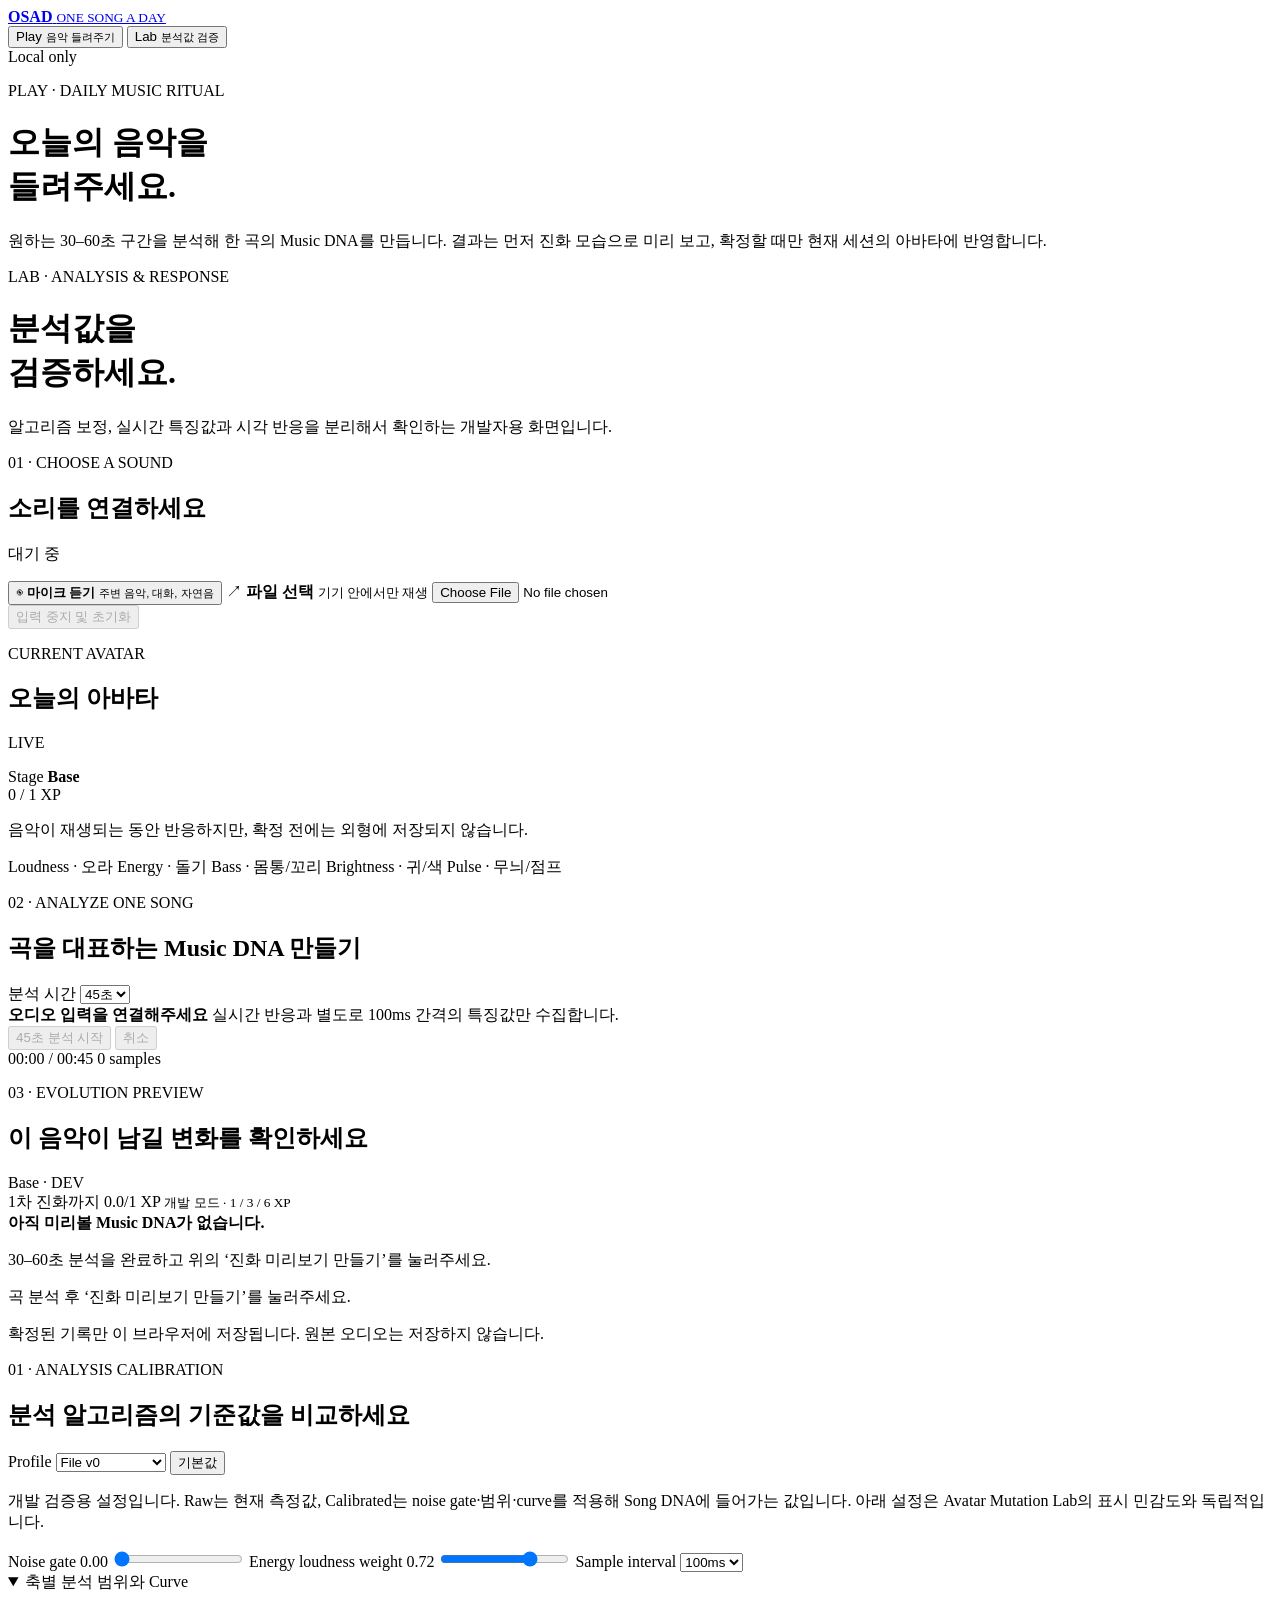
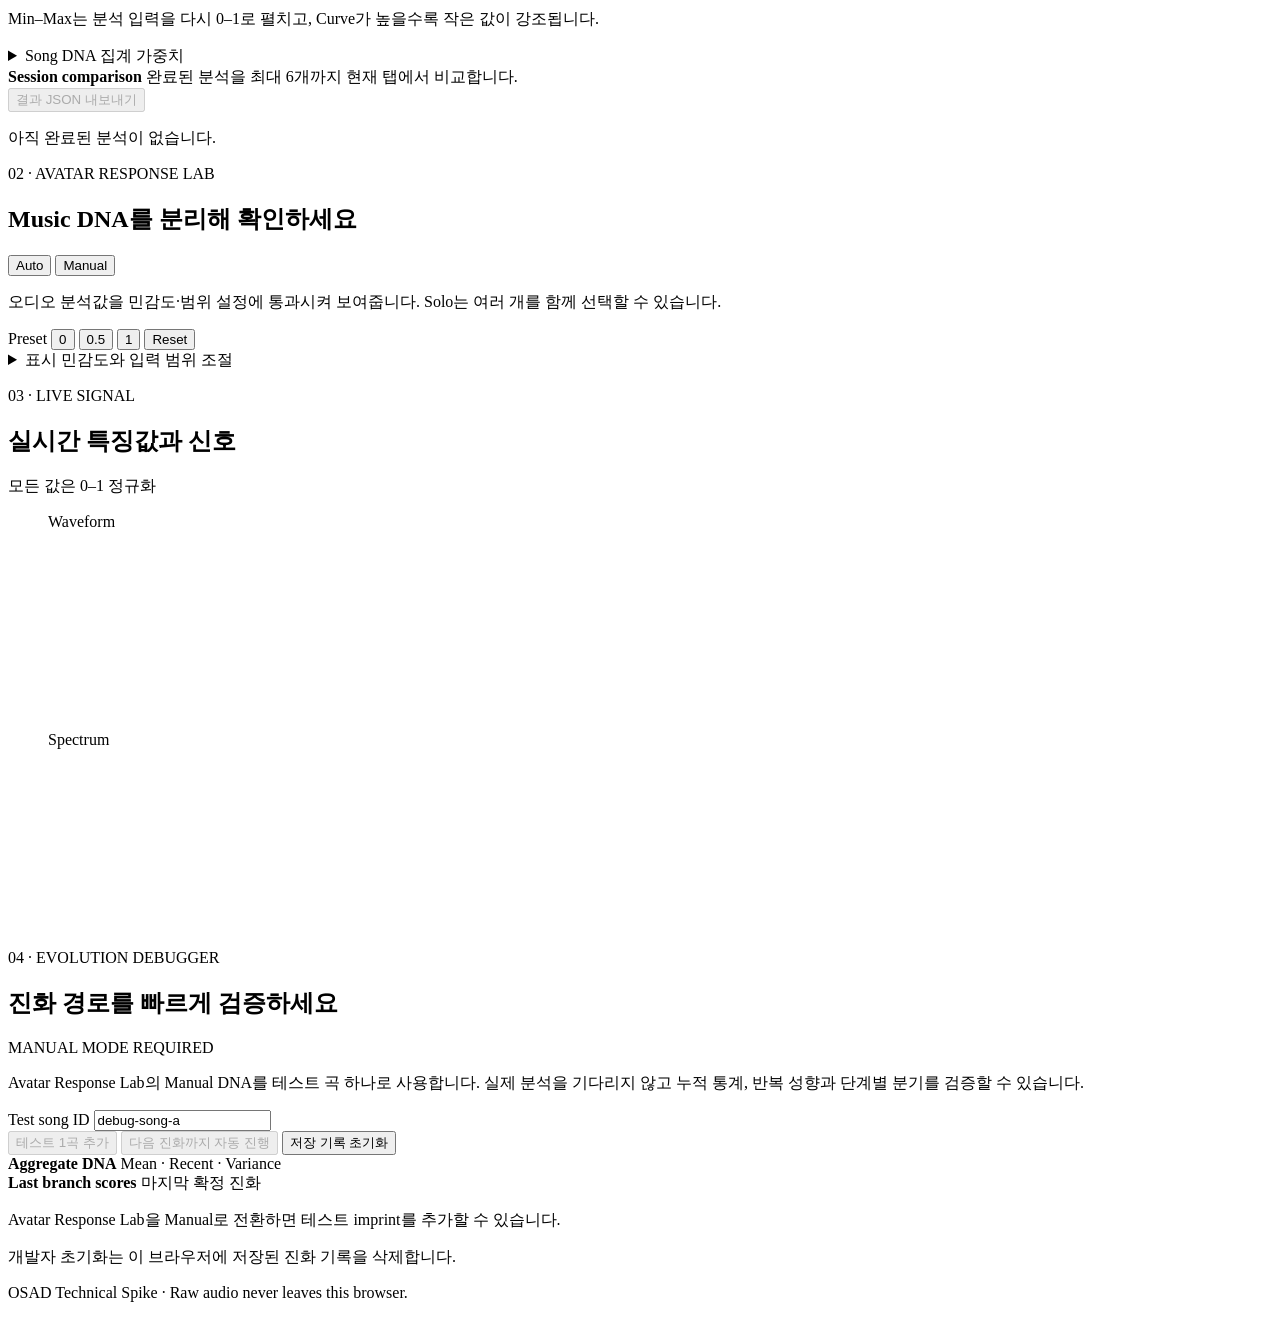
==== index.html @ d76a0a9f "deploy: publish OSAD prototype" ====
<!doctype html>
<html lang="ko">
  <head>
    <meta charset="UTF-8" />
    <meta name="viewport" content="width=device-width, initial-scale=1.0" />
    <meta
      name="description"
      content="OSAD 온디바이스 오디오 특징 분석 실험"
    />
    <title>OSAD · One Song A Day</title>
    <script type="module" crossorigin src="/OSAD-demo/assets/index-De5L0HY9.js"></script>
    <link rel="stylesheet" crossorigin href="/OSAD-demo/assets/index-Bfvv5Qcm.css">
  </head>
  <body data-page="play">
    <main class="app-shell">
      <header class="app-header">
        <a class="brand" href="#play" aria-label="OSAD Play 홈">
          <span class="brand-mark" aria-hidden="true"></span>
          <span>
            <strong>OSAD</strong>
            <small>ONE SONG A DAY</small>
          </span>
        </a>

        <nav class="page-nav" aria-label="주요 화면">
          <button class="page-nav-button is-active" data-page-target="play" type="button" aria-selected="true">
            <span>Play</span>
            <small>음악 들려주기</small>
          </button>
          <button class="page-nav-button" data-page-target="lab" type="button" aria-selected="false">
            <span>Lab</span>
            <small>분석값 검증</small>
          </button>
        </nav>

        <div class="privacy-badge" title="오디오는 서버로 전송되지 않습니다.">
          <span class="privacy-dot"></span>
          Local only
        </div>
      </header>

      <header class="page-intro play-only" data-page-section="play">
        <p class="eyebrow">PLAY · DAILY MUSIC RITUAL</p>
        <h1>오늘의 음악을<br />들려주세요.</h1>
        <p class="subtitle">
          원하는 30–60초 구간을 분석해 한 곡의 Music DNA를 만듭니다.
          결과는 먼저 진화 모습으로 미리 보고, 확정할 때만 현재 세션의 아바타에 반영합니다.
        </p>
      </header>

      <header class="page-intro lab-intro lab-only" data-page-section="lab">
        <p class="eyebrow">LAB · ANALYSIS & RESPONSE</p>
        <h1>분석값을<br />검증하세요.</h1>
        <p class="subtitle">
          알고리즘 보정, 실시간 특징값과 시각 반응을 분리해서 확인하는 개발자용 화면입니다.
        </p>
      </header>

      <section class="workspace" aria-label="오디오 분석 작업 영역">
        <article class="panel input-panel play-only" data-page-section="play">
          <div class="panel-heading">
            <div>
              <p class="step">01 · CHOOSE A SOUND</p>
              <h2>소리를 연결하세요</h2>
            </div>
            <p id="status" class="status" data-tone="idle">대기 중</p>
          </div>

          <div class="source-grid">
            <button id="microphone-button" class="source-button" type="button">
              <span class="source-icon" aria-hidden="true">◉</span>
              <span>
                <strong>마이크 듣기</strong>
                <small>주변 음악, 대화, 자연음</small>
              </span>
            </button>

            <label class="source-button file-button" for="audio-file">
              <span class="source-icon" aria-hidden="true">↗</span>
              <span>
                <strong>파일 선택</strong>
                <small id="file-name">기기 안에서만 재생</small>
              </span>
              <input id="audio-file" type="file" accept="audio/*" />
            </label>
          </div>

          <audio id="audio-player" controls hidden></audio>

          <button id="stop-button" class="text-button" type="button" disabled>
            입력 중지 및 초기화
          </button>
        </article>

        <article class="panel avatar-panel">
          <div class="panel-heading compact">
            <div>
              <p class="step">CURRENT AVATAR</p>
              <h2>오늘의 아바타</h2>
            </div>
            <p class="live-label"><span></span> LIVE</p>
          </div>

          <div id="avatar-stage" class="avatar-stage" aria-label="오디오에 반응하는 임시 아바타">
            <div class="avatar-aura aura-outer"></div>
            <div class="avatar-aura aura-inner"></div>

            <div class="evolution-object-layer affinity-objects" aria-hidden="true">
              <span></span><span></span><span></span><span></span><span></span>
            </div>
            <div class="evolution-object-layer specialization-objects" aria-hidden="true">
              <span></span><span></span><span></span><span></span>
            </div>
            <div class="evolution-object-layer mastery-objects" aria-hidden="true">
              <span></span><span></span><span></span><span></span><span></span>
            </div>
            <div class="evolution-burst" aria-hidden="true">
              <span style="--burst-angle:-75deg"></span>
              <span style="--burst-angle:-48deg"></span>
              <span style="--burst-angle:-22deg"></span>
              <span style="--burst-angle:8deg"></span>
              <span style="--burst-angle:36deg"></span>
              <span style="--burst-angle:64deg"></span>
              <span style="--burst-angle:104deg"></span>
              <span style="--burst-angle:142deg"></span>
            </div>
            <div id="evolution-unlock-label" class="evolution-unlock-label" aria-live="polite"></div>
            <div class="avatar-shadow"></div>

            <div class="avatar-creature">
              <div class="avatar-tail" aria-hidden="true">
                <span></span><span></span><span></span>
              </div>

              <div class="energy-crest" aria-hidden="true">
                <span></span><span></span><span></span><span></span><span></span>
              </div>

              <div class="avatar-ear ear-left" aria-hidden="true"><span></span></div>
              <div class="avatar-ear ear-right" aria-hidden="true"><span></span></div>

              <div class="avatar-core">
                <div class="body-highlight"></div>
                <div class="body-pattern" aria-hidden="true">
                  <span class="pattern-one"></span>
                  <span class="pattern-two"></span>
                  <span class="pattern-three"></span>
                </div>
                <span class="eye eye-left"></span>
                <span class="eye eye-right"></span>
                <span class="mouth"></span>
              </div>
            </div>
          </div>

          <div class="avatar-state-card">
            <div>
              <span>Stage</span>
              <strong id="avatar-evolution-stage">Base</strong>
            </div>
            <span id="avatar-evolution-progress">0 / 1 XP</span>
          </div>
          <p class="avatar-note">음악이 재생되는 동안 반응하지만, 확정 전에는 외형에 저장되지 않습니다.</p>
          <div class="trait-legend" aria-label="Music DNA 신체 변화 연결">
            <span>Loudness · 오라</span>
            <span>Energy · 돌기</span>
            <span>Bass · 몸통/꼬리</span>
            <span>Brightness · 귀/색</span>
            <span>Pulse · 무늬/점프</span>
          </div>
        </article>
      </section>

      <section class="panel song-analysis-panel play-only" data-page-section="play" aria-labelledby="song-analysis-heading">
        <div class="panel-heading">
          <div>
            <p class="step">02 · ANALYZE ONE SONG</p>
            <h2 id="song-analysis-heading">곡을 대표하는 Music DNA 만들기</h2>
          </div>
          <div class="duration-control">
            <label for="analysis-duration">분석 시간</label>
            <select id="analysis-duration">
              <option value="30">30초</option>
              <option value="45" selected>45초</option>
              <option value="60">60초</option>
            </select>
          </div>
        </div>

        <div class="analysis-session">
          <div class="analysis-copy">
            <strong id="analysis-status">오디오 입력을 연결해주세요</strong>
            <span id="analysis-detail">실시간 반응과 별도로 100ms 간격의 특징값만 수집합니다.</span>
          </div>
          <div class="analysis-actions">
            <button id="start-analysis" class="primary-button" type="button" disabled>45초 분석 시작</button>
            <button id="cancel-analysis" class="secondary-button" type="button" disabled>취소</button>
          </div>
        </div>

        <div class="analysis-progress" aria-label="곡 분석 진행률">
          <span id="analysis-progress-bar"></span>
        </div>
        <div class="analysis-progress-meta">
          <span id="analysis-time">00:00 / 00:45</span>
          <span id="analysis-frame-count">0 samples</span>
        </div>

        <div id="song-result" class="song-result" hidden>
          <div class="result-heading">
            <div>
              <p class="step">SONG DNA SNAPSHOT</p>
              <h3>분석 결과</h3>
            </div>
            <div class="result-actions">
              <span id="result-summary">45초 · 0 samples</span>
              <button id="preview-song-dna" class="secondary-button" type="button">진화 미리보기 만들기</button>
            </div>
          </div>
          <div id="song-dna-result" class="song-dna-result"></div>
          <p class="result-note">이 결과는 실시간 반응값과 분리된 곡 단위 스냅샷이며 아직 Avatar DNA에 저장되지 않습니다.</p>
        </div>
      </section>

      <section id="evolution-panel" class="panel evolution-panel play-only" data-page-section="play" aria-labelledby="evolution-heading">
        <div class="panel-heading evolution-heading">
          <div>
            <p class="step">03 · EVOLUTION PREVIEW</p>
            <h2 id="evolution-heading">이 음악이 남길 변화를 확인하세요</h2>
          </div>
          <span id="evolution-stage-label" class="evolution-mode-badge">Base · DEV</span>
        </div>

        <div class="evolution-progress-copy">
          <span id="evolution-progress-label">1차 진화까지 0.0/1 XP</span>
          <small>개발 모드 · 1 / 3 / 6 XP</small>
        </div>
        <div class="evolution-progress"><span id="evolution-progress-bar"></span></div>

        <div id="evolution-empty" class="evolution-empty">
          <strong>아직 미리볼 Music DNA가 없습니다.</strong>
          <p>30–60초 분석을 완료하고 위의 ‘진화 미리보기 만들기’를 눌러주세요.</p>
        </div>

        <div id="evolution-preview-content" class="evolution-preview-content" hidden>
          <div class="evolution-comparison" aria-label="진화 전후 비교">
            <article>
              <span>현재 모습</span>
              <strong id="evolution-before-label">Base</strong>
            </article>
            <span class="evolution-arrow" aria-hidden="true">→</span>
            <article class="is-next">
              <span>예상 모습</span>
              <strong id="evolution-after-label">1차 진화</strong>
            </article>
          </div>

          <p id="evolution-reason" class="evolution-reason"></p>
          <div id="evolution-candidates" class="evolution-candidates"></div>

          <div class="evolution-actions">
            <button id="discard-evolution" class="secondary-button" type="button">보류</button>
            <button id="confirm-evolution" class="primary-button" type="button">진화 확정하기</button>
          </div>
        </div>

        <p id="evolution-message" class="evolution-message" aria-live="polite">곡 분석 후 ‘진화 미리보기 만들기’를 눌러주세요.</p>
        <p class="evolution-session-note">확정된 기록만 이 브라우저에 저장됩니다. 원본 오디오는 저장하지 않습니다.</p>
      </section>

      <section class="panel calibration-panel lab-only" data-page-section="lab" aria-labelledby="calibration-heading">
        <div class="panel-heading">
          <div>
            <p class="step">01 · ANALYSIS CALIBRATION</p>
            <h2 id="calibration-heading">분석 알고리즘의 기준값을 비교하세요</h2>
          </div>
          <div class="calibration-heading-actions">
            <label for="calibration-profile">Profile</label>
            <select id="calibration-profile">
              <option value="file">File v0</option>
              <option value="microphone">Microphone v0</option>
            </select>
            <button id="reset-calibration" class="secondary-button" type="button">기본값</button>
          </div>
        </div>

        <p class="calibration-intro">
          개발 검증용 설정입니다. Raw는 현재 측정값, Calibrated는 noise gate·범위·curve를 적용해
          Song DNA에 들어가는 값입니다. 아래 설정은 Avatar Mutation Lab의 표시 민감도와 독립적입니다.
        </p>

        <div id="calibration-live" class="calibration-live" aria-label="원시값과 보정값 비교"></div>

        <div class="calibration-settings">
          <div class="calibration-core">
            <label>
              <span>Noise gate <output id="noise-gate-output">0.00</output></span>
              <input id="noise-gate" type="range" min="0" max="0.3" step="0.01" value="0" />
            </label>
            <label>
              <span>Energy loudness weight <output id="energy-weight-output">0.72</output></span>
              <input id="energy-weight" type="range" min="0" max="1" step="0.01" value="0.72" />
            </label>
            <label>
              <span>Sample interval</span>
              <select id="sample-interval">
                <option value="50">50ms</option>
                <option value="100" selected>100ms</option>
                <option value="200">200ms</option>
              </select>
            </label>
          </div>

          <details class="calibration-details" open>
            <summary>축별 분석 범위와 Curve</summary>
            <p>Min–Max는 분석 입력을 다시 0–1로 펼치고, Curve가 높을수록 작은 값이 강조됩니다.</p>
            <div id="calibration-axis-controls" class="calibration-axis-controls"></div>
          </details>

          <details class="calibration-details">
            <summary>Song DNA 집계 가중치</summary>
            <p>분석 세션이 끝난 뒤 프레임 통계를 하나의 곡 값으로 요약하는 비율입니다.</p>
            <div class="summary-controls">
              <label>
                <span>Loudness median <output data-summary-output="loudnessMedianWeight">0.55</output></span>
                <input data-summary="loudnessMedianWeight" type="range" min="0" max="1" step="0.01" value="0.55" />
              </label>
              <label>
                <span>Energy mean <output data-summary-output="energyMeanWeight">0.70</output></span>
                <input data-summary="energyMeanWeight" type="range" min="0" max="1" step="0.01" value="0.70" />
              </label>
              <label>
                <span>Pulse P90 <output data-summary-output="pulsePeakWeight">0.65</output></span>
                <input data-summary="pulsePeakWeight" type="range" min="0" max="1" step="0.01" value="0.65" />
              </label>
              <label>
                <span>Active threshold <output data-summary-output="activeThreshold">0.15</output></span>
                <input data-summary="activeThreshold" type="range" min="0" max="0.5" step="0.01" value="0.15" />
              </label>
            </div>
          </details>
        </div>

        <div class="calibration-runs">
          <div class="calibration-runs-heading">
            <div>
              <strong>Session comparison</strong>
              <span>완료된 분석을 최대 6개까지 현재 탭에서 비교합니다.</span>
            </div>
            <button id="export-analysis" class="secondary-button" type="button" disabled>결과 JSON 내보내기</button>
          </div>
          <div id="calibration-run-list" class="calibration-run-list">
            <p class="empty-runs">아직 완료된 분석이 없습니다.</p>
          </div>
        </div>
      </section>

      <section class="panel lab-panel lab-only" data-page-section="lab" aria-labelledby="lab-heading">
        <div class="panel-heading">
          <div>
            <p class="step">02 · AVATAR RESPONSE LAB</p>
            <h2 id="lab-heading">Music DNA를 분리해 확인하세요</h2>
          </div>
          <div class="mode-switch" role="group" aria-label="Music DNA 입력 모드">
            <button class="mode-button is-active" data-mode="auto" type="button">Auto</button>
            <button class="mode-button" data-mode="manual" type="button">Manual</button>
          </div>
        </div>

        <div class="lab-toolbar">
          <p id="mode-description">오디오 분석값을 민감도·범위 설정에 통과시켜 보여줍니다. Solo는 여러 개를 함께 선택할 수 있습니다.</p>
          <div class="preset-group" role="group" aria-label="수동 값 프리셋">
            <span>Preset</span>
            <button data-preset="0" type="button">0</button>
            <button data-preset="0.5" type="button">0.5</button>
            <button data-preset="1" type="button">1</button>
            <button id="reset-lab" class="reset-button" type="button">Reset</button>
          </div>
        </div>

        <div id="dna-controls" class="dna-controls"></div>

        <details class="tuning-panel">
          <summary>표시 민감도와 입력 범위 조절</summary>
          <p>
            이 설정은 화면 반응만 조절하며 Song Analysis 결과에는 영향을 주지 않습니다.
          </p>
          <div id="tuning-controls" class="tuning-controls"></div>
        </details>
      </section>

      <section class="panel metrics-panel lab-only" data-page-section="lab">
        <div class="panel-heading">
          <div>
            <p class="step">03 · LIVE SIGNAL</p>
            <h2>실시간 특징값과 신호</h2>
          </div>
          <p class="unit-note">모든 값은 0–1 정규화</p>
        </div>

        <div id="metrics" class="metrics-grid"></div>

        <div class="charts-grid">
          <figure>
            <figcaption>Waveform</figcaption>
            <canvas id="waveform" width="720" height="180"></canvas>
          </figure>
          <figure>
            <figcaption>Spectrum</figcaption>
            <canvas id="spectrum" width="720" height="180"></canvas>
          </figure>
        </div>
      </section>

      <section class="panel evolution-debug-panel lab-only" data-page-section="lab" aria-labelledby="evolution-debug-heading">
        <div class="panel-heading evolution-debug-heading">
          <div>
            <p class="step">04 · EVOLUTION DEBUGGER</p>
            <h2 id="evolution-debug-heading">진화 경로를 빠르게 검증하세요</h2>
          </div>
          <span id="evolution-debug-mode" class="debug-mode-badge" data-ready="false">MANUAL MODE REQUIRED</span>
        </div>

        <p class="evolution-debug-intro">
          Avatar Response Lab의 Manual DNA를 테스트 곡 하나로 사용합니다. 실제 분석을 기다리지 않고
          누적 통계, 반복 성향과 단계별 분기를 검증할 수 있습니다.
        </p>

        <div class="debug-input-row">
          <label for="debug-song-id">
            <span>Test song ID</span>
            <input id="debug-song-id" type="text" value="debug-song-a" autocomplete="off" />
          </label>
          <div id="evolution-debug-current-dna" class="debug-current-dna" aria-label="현재 테스트 Music DNA"></div>
        </div>

        <div class="evolution-debug-actions">
          <button id="debug-add-imprint" class="secondary-button" type="button" disabled>테스트 1곡 추가</button>
          <button id="debug-advance-stage" class="primary-button" type="button" disabled>다음 진화까지 자동 진행</button>
          <button id="debug-reset-evolution" class="danger-button" type="button">저장 기록 초기화</button>
        </div>

        <div id="evolution-debug-stats" class="evolution-debug-stats"></div>

        <div class="evolution-debug-grid">
          <article>
            <div class="debug-section-heading">
              <strong>Aggregate DNA</strong>
              <span>Mean · Recent · Variance</span>
            </div>
            <div id="evolution-debug-aggregate" class="evolution-debug-aggregate"></div>
          </article>
          <article>
            <div class="debug-section-heading">
              <strong>Last branch scores</strong>
              <span>마지막 확정 진화</span>
            </div>
            <div id="evolution-debug-last-decision" class="debug-last-decision"></div>
          </article>
        </div>

        <p id="evolution-debug-message" class="evolution-debug-message" aria-live="polite">
          Avatar Response Lab을 Manual로 전환하면 테스트 imprint를 추가할 수 있습니다.
        </p>
        <p class="evolution-debug-warning">개발자 초기화는 이 브라우저에 저장된 진화 기록을 삭제합니다.</p>
      </section>

      <footer>
        <p>OSAD Technical Spike · Raw audio never leaves this browser.</p>
      </footer>
    </main>
  </body>
</html>
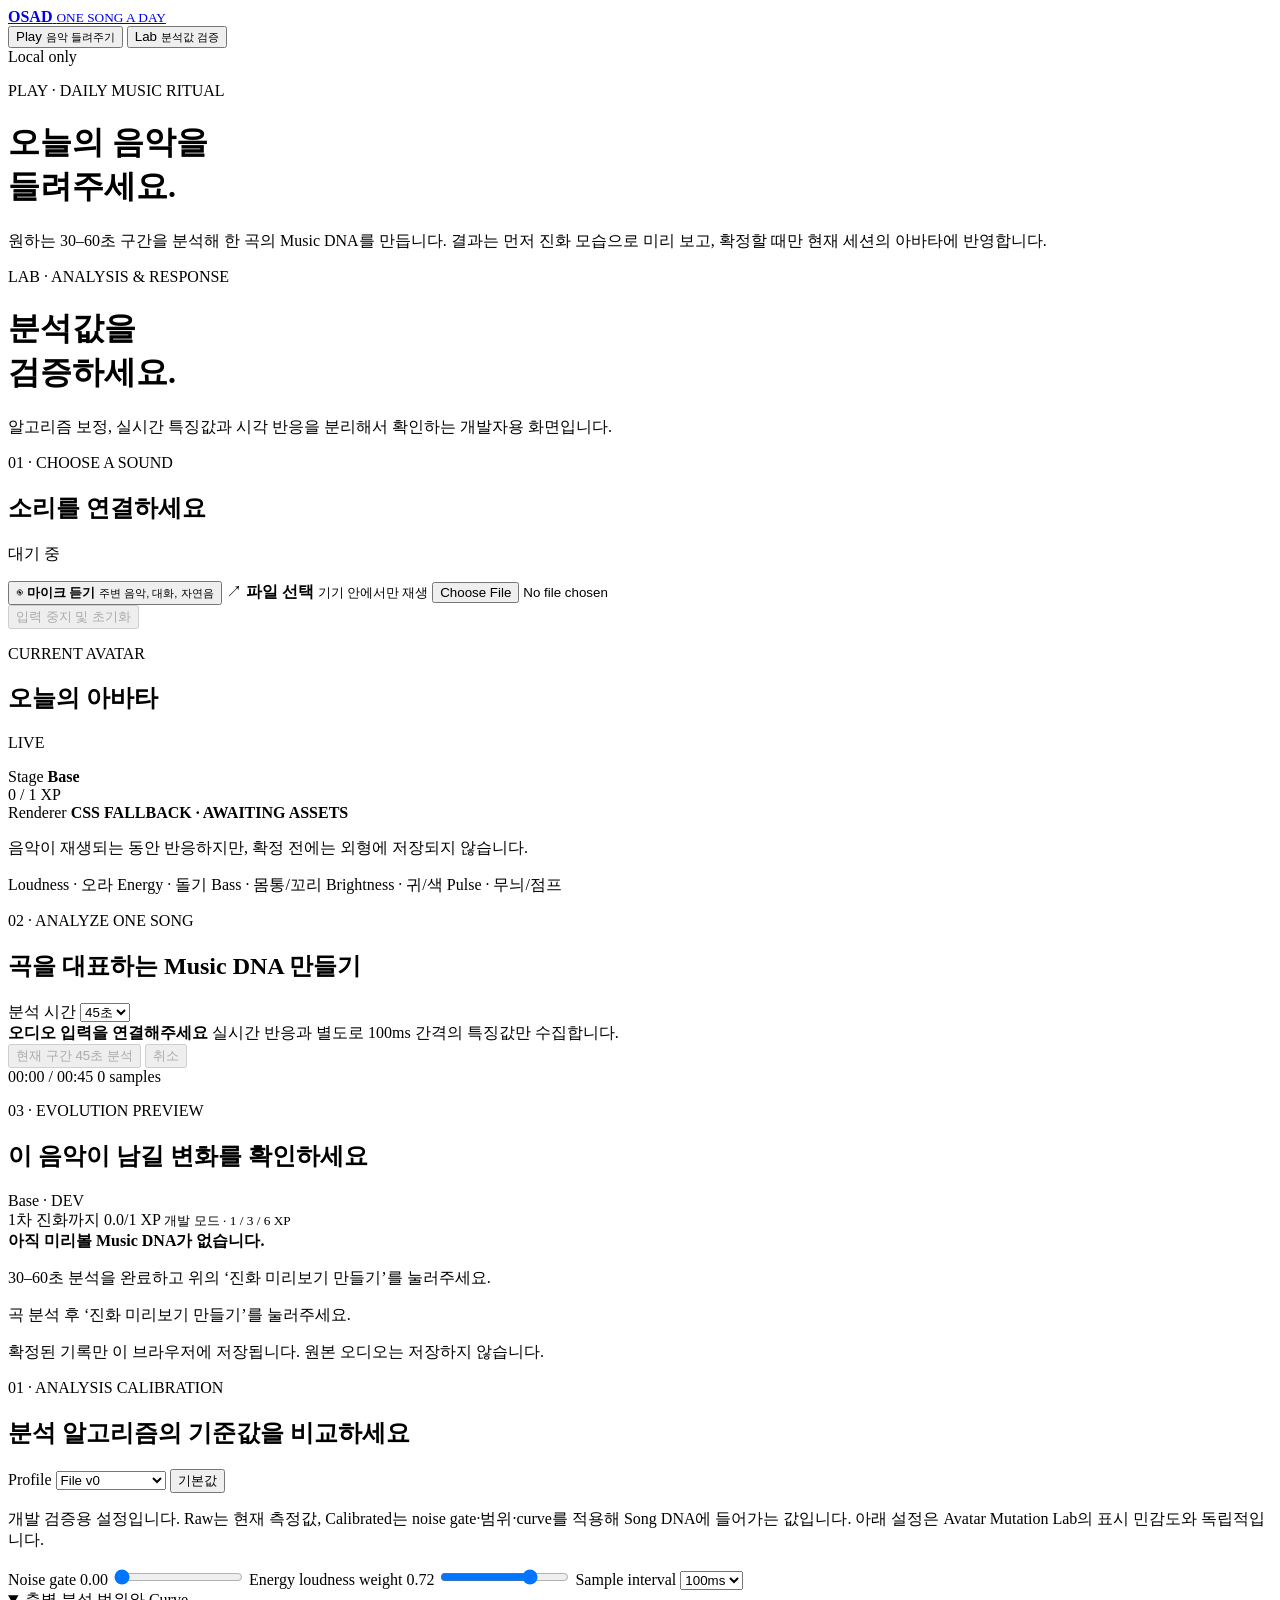
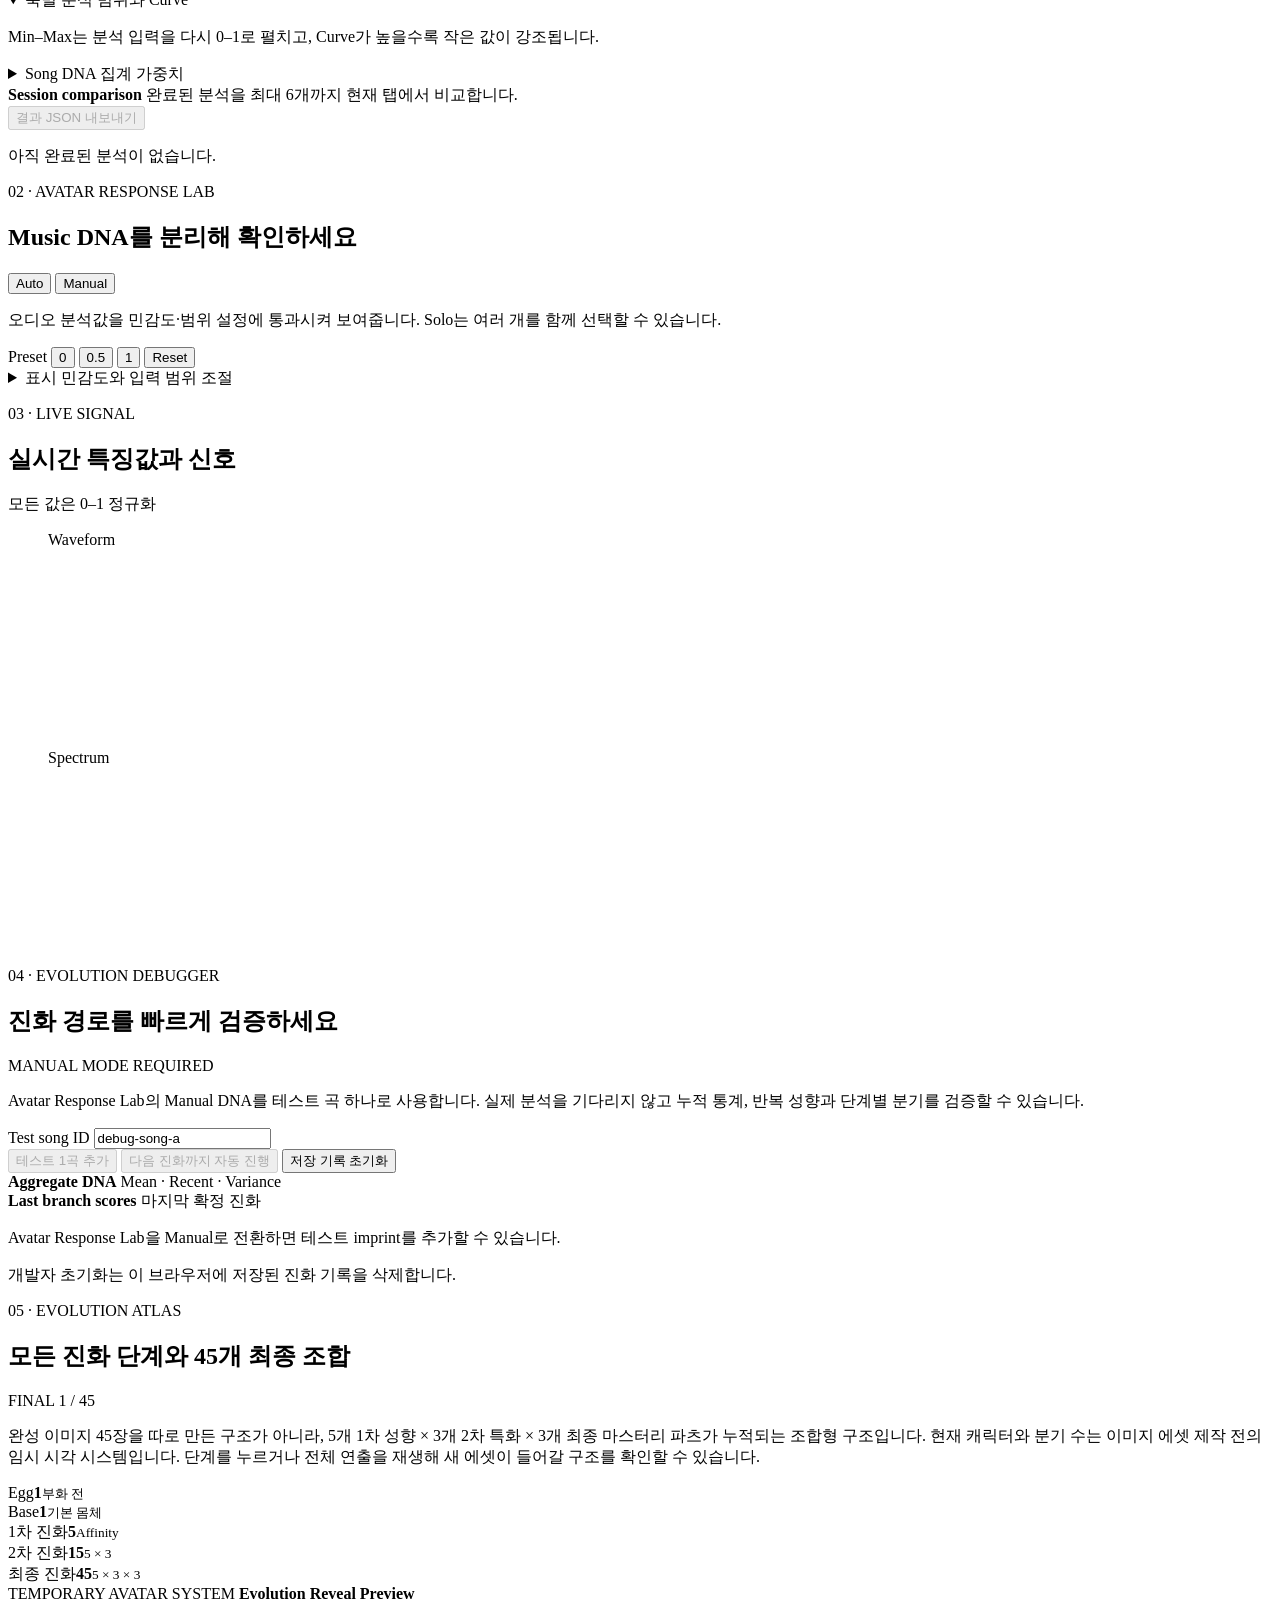
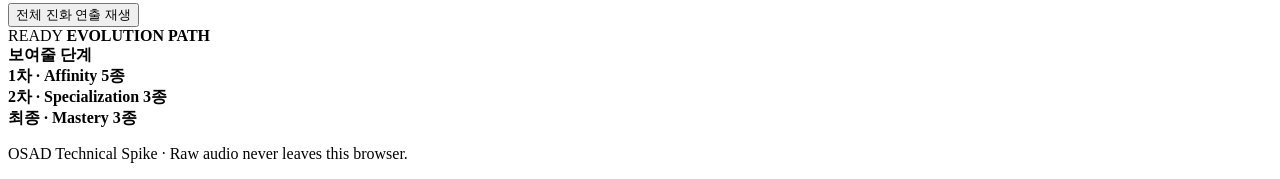
==== commit 4fb44072: "Deploy latest OSAD prototype Built from OSAD source commit dd30ff0.\n\nCo-Authored-By: Codex <norepl" ====
--- a/index.html
+++ b/index.html
@@ -8,8 +8,8 @@
       content="OSAD 온디바이스 오디오 특징 분석 실험"
     />
     <title>OSAD · One Song A Day</title>
-    <script type="module" crossorigin src="/OSAD-demo/assets/index-De5L0HY9.js"></script>
-    <link rel="stylesheet" crossorigin href="/OSAD-demo/assets/index-Bfvv5Qcm.css">
+    <script type="module" crossorigin src="/OSAD-demo/assets/index-B0ubQ3Fd.js"></script>
+    <link rel="stylesheet" crossorigin href="/OSAD-demo/assets/index-CvsinIYR.css">
   </head>
   <body data-page="play">
     <main class="app-shell">
@@ -102,6 +102,16 @@
           </div>
 
           <div id="avatar-stage" class="avatar-stage" aria-label="오디오에 반응하는 임시 아바타">
+            <div class="avatar-asset-stack" aria-hidden="true">
+              <img data-avatar-layer="background" alt="" hidden />
+              <img data-avatar-layer="aura" alt="" hidden />
+              <img data-avatar-layer="body" alt="" hidden />
+              <img data-avatar-layer="mask" alt="" hidden />
+              <img data-avatar-layer="emissive" alt="" hidden />
+              <img data-avatar-layer="permanent" alt="" hidden />
+              <img data-avatar-layer="particles" alt="" hidden />
+              <img data-avatar-layer="foreground" alt="" hidden />
+            </div>
             <div class="avatar-aura aura-outer"></div>
             <div class="avatar-aura aura-inner"></div>
 
@@ -160,6 +170,10 @@
             </div>
             <span id="avatar-evolution-progress">0 / 1 XP</span>
           </div>
+          <div class="avatar-renderer-status">
+            <span>Renderer</span>
+            <strong id="avatar-renderer-status">CSS FALLBACK · AWAITING ASSETS</strong>
+          </div>
           <p class="avatar-note">음악이 재생되는 동안 반응하지만, 확정 전에는 외형에 저장되지 않습니다.</p>
           <div class="trait-legend" aria-label="Music DNA 신체 변화 연결">
             <span>Loudness · 오라</span>
@@ -193,7 +207,8 @@
             <span id="analysis-detail">실시간 반응과 별도로 100ms 간격의 특징값만 수집합니다.</span>
           </div>
           <div class="analysis-actions">
-            <button id="start-analysis" class="primary-button" type="button" disabled>45초 분석 시작</button>
+            <button id="auto-analyze-file" class="primary-button" type="button" hidden disabled>전체 곡에서 45초 자동 선택</button>
+            <button id="start-analysis" class="secondary-button" type="button" disabled>현재 구간 45초 분석</button>
             <button id="cancel-analysis" class="secondary-button" type="button" disabled>취소</button>
           </div>
         </div>
@@ -206,6 +221,15 @@
           <span id="analysis-frame-count">0 samples</span>
         </div>
 
+        <div id="segment-selection" class="segment-selection" hidden>
+          <div>
+            <p class="step">AUTO SEGMENT SELECTION · V1</p>
+            <strong>곡 전체에서 선택한 구간</strong>
+          </div>
+          <div id="segment-selection-list" class="segment-selection-list"></div>
+          <p>전체 곡은 5초 단위로 탐색하고, 선택된 구간만 정밀 분석합니다.</p>
+        </div>
+
         <div id="song-result" class="song-result" hidden>
           <div class="result-heading">
             <div>
@@ -218,6 +242,11 @@
             </div>
           </div>
           <div id="song-dna-result" class="song-dna-result"></div>
+          <div class="style-result-heading">
+            <span>STYLE DNA · EXPERIMENTAL</span>
+            <small>장르·아티스트 차이 검증용이며 아직 진화에는 저장되지 않습니다.</small>
+          </div>
+          <div id="style-dna-result" class="style-dna-result"></div>
           <p class="result-note">이 결과는 실시간 반응값과 분리된 곡 단위 스냅샷이며 아직 Avatar DNA에 저장되지 않습니다.</p>
         </div>
       </section>
@@ -465,6 +494,69 @@
         <p class="evolution-debug-warning">개발자 초기화는 이 브라우저에 저장된 진화 기록을 삭제합니다.</p>
       </section>
 
+      <section class="panel evolution-catalog-panel lab-only" data-page-section="lab" aria-labelledby="evolution-catalog-heading">
+        <div class="panel-heading">
+          <div>
+            <p class="step">05 · EVOLUTION ATLAS</p>
+            <h2 id="evolution-catalog-heading">모든 진화 단계와 45개 최종 조합</h2>
+          </div>
+          <span id="catalog-form-index" class="evolution-mode-badge">FINAL 1 / 45</span>
+        </div>
+
+        <p class="evolution-debug-intro">
+          완성 이미지 45장을 따로 만든 구조가 아니라, 5개 1차 성향 × 3개 2차 특화 × 3개 최종 마스터리 파츠가 누적되는 조합형 구조입니다.
+          현재 캐릭터와 분기 수는 이미지 에셋 제작 전의 임시 시각 시스템입니다. 단계를 누르거나 전체 연출을 재생해 새 에셋이 들어갈 구조를 확인할 수 있습니다.
+        </p>
+
+        <div class="evolution-count-strip" aria-label="단계별 아바타 조합 수">
+          <article><span>Egg</span><strong>1</strong><small>부화 전</small></article>
+          <article><span>Base</span><strong>1</strong><small>기본 몸체</small></article>
+          <article><span>1차 진화</span><strong>5</strong><small>Affinity</small></article>
+          <article><span>2차 진화</span><strong>15</strong><small>5 × 3</small></article>
+          <article class="is-final"><span>최종 진화</span><strong>45</strong><small>5 × 3 × 3</small></article>
+        </div>
+
+        <div class="evolution-catalog-workspace">
+          <article class="catalog-preview-card">
+            <div class="catalog-sequence-toolbar">
+              <div>
+                <span>TEMPORARY AVATAR SYSTEM</span>
+                <strong>Evolution Reveal Preview</strong>
+              </div>
+              <button id="catalog-play-sequence" class="primary-button" type="button">전체 진화 연출 재생</button>
+            </div>
+            <div class="catalog-avatar-frame">
+              <div id="catalog-avatar" class="avatar-stage evolution-catalog-avatar" aria-label="선택한 진화 경로 미리보기"></div>
+              <div id="catalog-sequence-overlay" class="catalog-sequence-overlay" aria-live="polite">
+                <span id="catalog-sequence-kicker">READY</span>
+                <strong id="catalog-sequence-title">EVOLUTION PATH</strong>
+              </div>
+            </div>
+            <div id="catalog-path" class="catalog-path" aria-label="선택한 진화 경로"></div>
+          </article>
+
+          <article class="catalog-controls">
+            <div>
+              <strong>보여줄 단계</strong>
+              <div id="catalog-stage-options" class="catalog-option-grid catalog-stage-options"></div>
+            </div>
+            <div>
+              <strong>1차 · Affinity 5종</strong>
+              <div id="catalog-affinity-options" class="catalog-option-grid"></div>
+            </div>
+            <div>
+              <strong>2차 · Specialization 3종</strong>
+              <div id="catalog-specialization-options" class="catalog-option-grid"></div>
+            </div>
+            <div>
+              <strong>최종 · Mastery 3종</strong>
+              <div id="catalog-mastery-options" class="catalog-option-grid"></div>
+            </div>
+            <p id="catalog-description" class="catalog-description"></p>
+          </article>
+        </div>
+      </section>
+
       <footer>
         <p>OSAD Technical Spike · Raw audio never leaves this browser.</p>
       </footer>
